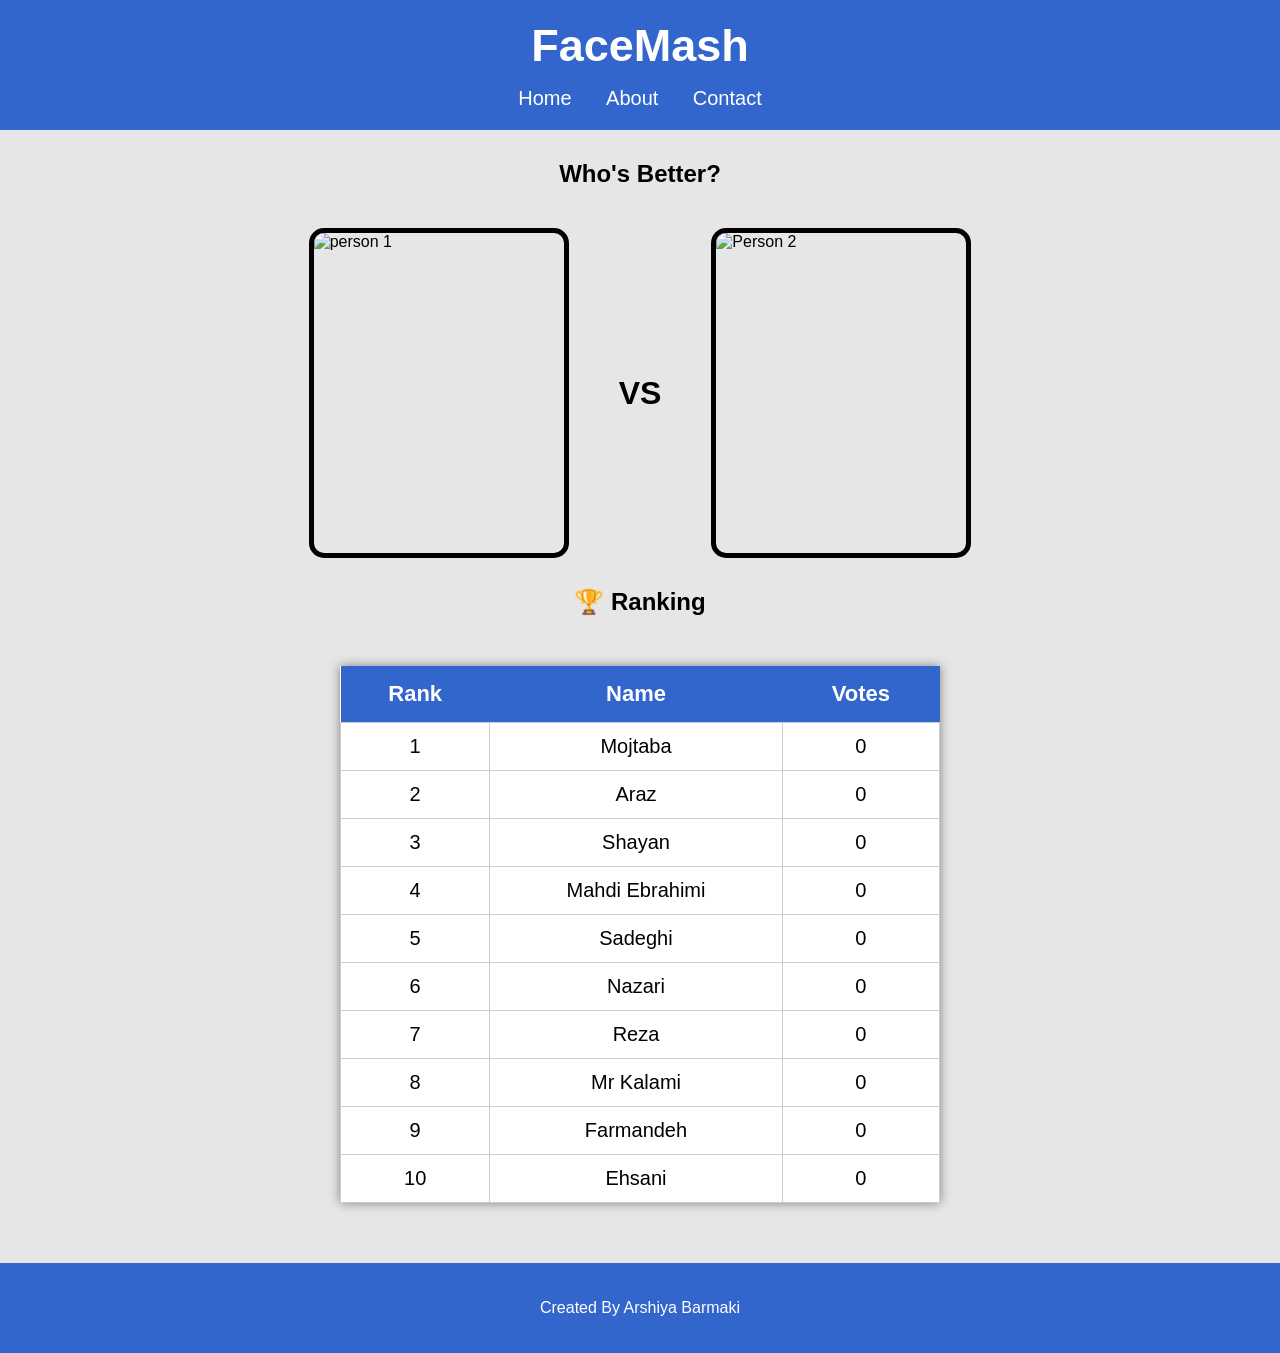
==== index.html @ 85f5c87e "Rename html.html to index.html" ====
﻿<!DOCTYPE html>
<html lang="en">

<head>
    <meta charset="UTF-8">
    <meta name="viewport" content="width=device-width, initial-scale=1.0">
    <title>FaceMash</title>

    <link rel="stylesheet" href="style.css">
</head>

<body>

    <header>

        <h1>FaceMash</h1>

        <nav>
            <a href="#">Home</a>
            <a href="#">About</a>
            <a href="#">Contact</a>
        </nav>

    </header>

    <h2>Who's Better?</h2>

    <div class="battle">

        <img id="person1" src="images/person1.jpg , images/Shayan1" alt="person 1">

        <h1>VS</h1>

        <img id="person2" src="images/person2.jpg" alt="Person 2">

    </div>

    <h2>🏆 Ranking</h2>

    <table id="rankingTable">

        <thead>

            <tr>

                <th>Rank</th>
                <th>Name</th>
                <th>Votes</th>

            </tr>

        </thead>

        <tbody>

            <tr>
                <td>1</td>
                <td>Araz</td>
                <td id="vote1">0</td>
            </tr>

            <tr>
                <td>2</td>
                <td>Mojtaba</td>
                <td id="vote2">0</td>
            </tr>

            <tr>
                <td>3</td>
                <td>Shayan</td>
                <td id="vote3">0</td>
            </tr>

            <tr>
                <td>4</td>
                <td>Mr Kalami</td>
                <td id="vote4">0</td>
            </tr>

            <tr>
                <td>5</td>
                <td>Mahdi Ebrahimi</td>
                <td id="vote5">0</td>
            </tr>

            <tr>
                <td>6</td>
                <td>Nazari</td>
                <td id="vote6">0</td>
            </tr>

            <tr>
                <td>7</td>
                <td>Reza</td>
                <td id="vote7">0</td>
            </tr>

            <tr>
                <td>8</td>
                <td>Ehsani</td>
                <td id="vote8">0</td>
            </tr>

            <tr>
                <td>9</td>
                <td>Sadeghi</td>
                <td id="vote9">0</td>
            </tr>
            <tr>
                <td>10</td>
                <td>Ehsani</td>
                <td id="vote10">0</td>
            </tr>

        </tbody>

    </table>

    <footer>

        <p>Created By Arshiya Barmaki</p>

    </footer>

    <script src="script.js"></script>

</body>

</html>
---- style.css ----
﻿body
{
    margin : 0;
    padding : 0;
    font-family : Arial , sans-serif;
    background : #e6e6e6;
}
header
{
    background : #3366cc;
    color : white;
    text-align : center;
    padding : 20px;
}
header h1
{
    margin : 0;
    font-size : 45px;
}
nav
{
    margin-top : 15px;
}
nav a
{
    color : white;
    text-decoration : none;
    margin : 15px;
    font-size : 20px;
    transition : 0.3s;
}
nav a:hover
{
    color : yellow;
}
h2
{
    text-align : center;
    margin-top : 30px;
}
.battle
{
    display : flex;
    justify-content : center;
    align-items : center;
    gap : 50px;
    margin-top : 40px;
}
.battle img
{
    width : 250px;
    height : 320px;
    object-fit : cover;
    border : 5px solid black;
    border-radius : 15px;
    cursor : pointer;
    transition : 0.3s;
}
.battle img:hover
{
    transform:scale(1.08);
    border-color : #3366cc;
}
table
{
    width : 600px;
    margin : 50px auto;
    border-collapse : collapse;
    background : white;
    box-shadow:0 0 10px gray;
}
th
{
    background : #3366cc;
    color : white;
    padding : 15px;
    font-size : 22px;
}
td
{
    text-align : center;
    padding : 12px;
    font-size : 20px;
    border : 1px solid #ccc;
}
tr:hover
{
    background : #f5f5f5;
}
footer
{
    margin-top : 60px;
    background : #3366cc;
    color : white;
    text-align : center;
    padding : 20px;
}
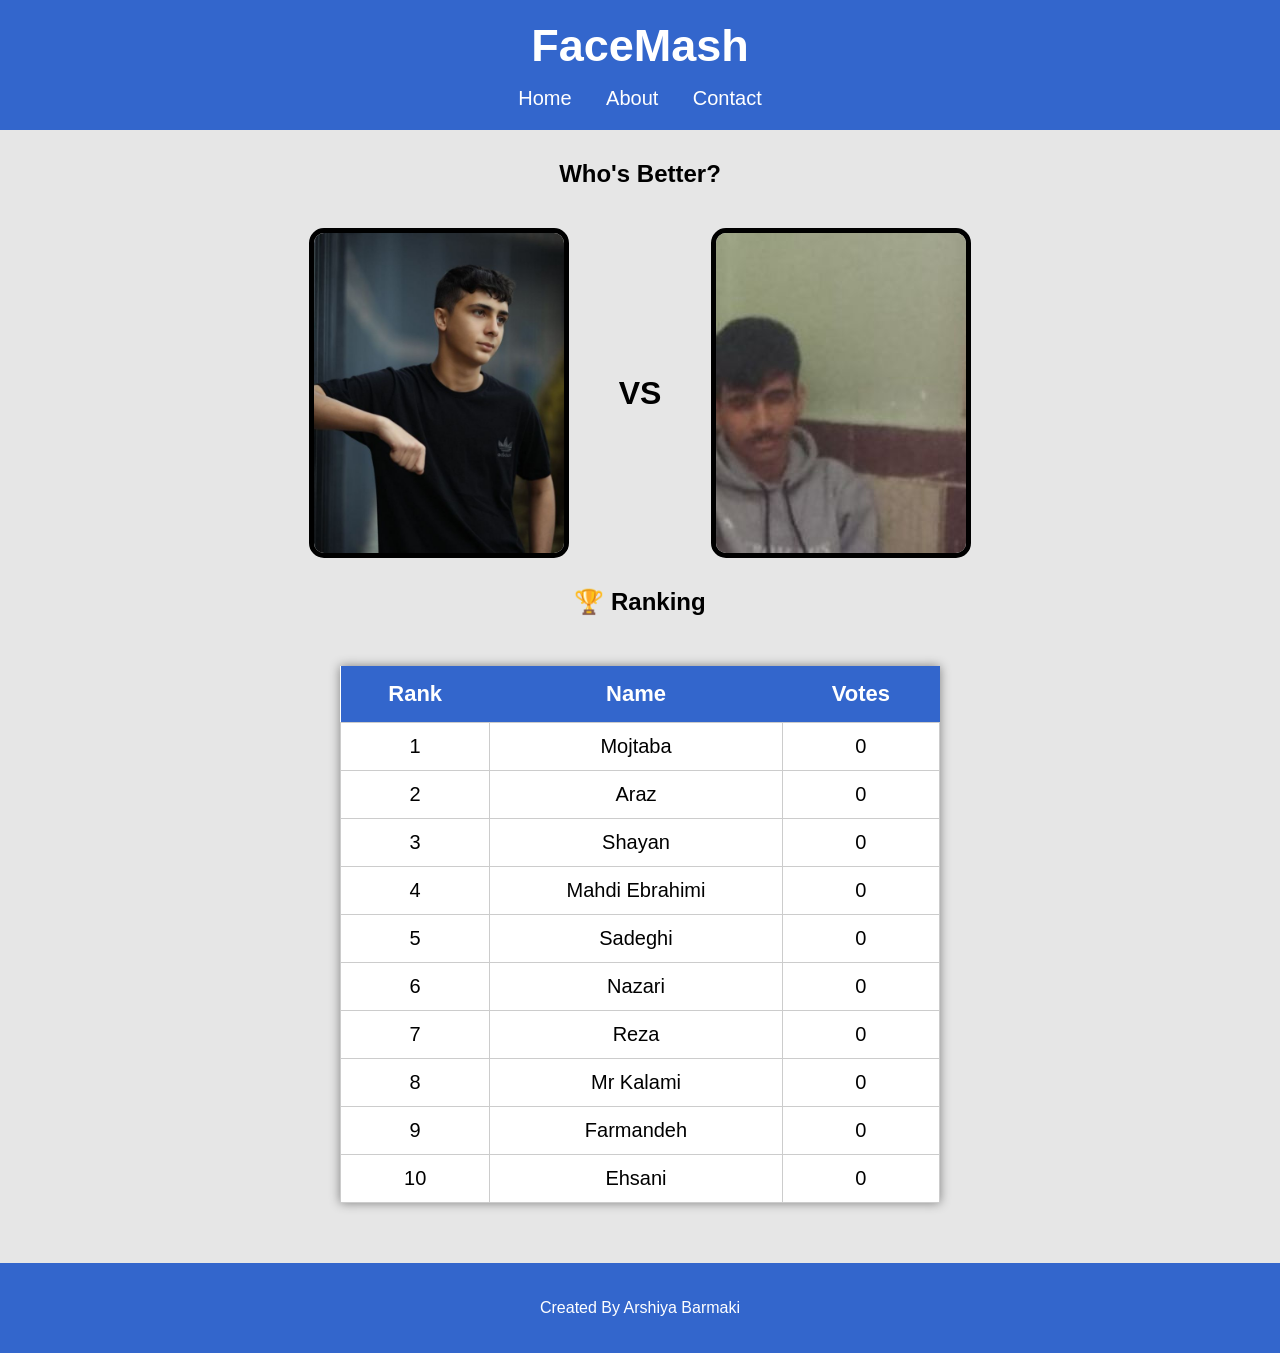
==== commit aa5b1b68: "Add files via upload" ====
--- a/index.html
+++ b/index.html
@@ -5,7 +5,6 @@
     <meta charset="UTF-8">
     <meta name="viewport" content="width=device-width, initial-scale=1.0">
     <title>FaceMash</title>
-
     <link rel="stylesheet" href="style.css">
 </head>
 
@@ -126,4 +125,4 @@
 
 </body>
 
-</html>
+</html>
--- a/style.css
+++ b/style.css
@@ -94,4 +94,36 @@
     color : white;
     text-align : center;
     padding : 20px;
+}
+@media (max-width: 768px) {
+
+    .photos {
+        flex-direction: column;
+        align-items: center;
+    }
+
+    img {
+        width: 90%;
+        height: auto;
+    }
+
+    table {
+        width: 95%;
+        margin: auto;
+        font-size: 18px;
+    }
+
+    h1 {
+        font-size: 36px;
+    }
+
+    h2 {
+        font-size: 28px;
+    }
+
+    .buttons {
+        position: static;
+        justify-content: center;
+        margin-bottom: 20px;
+    }
 }
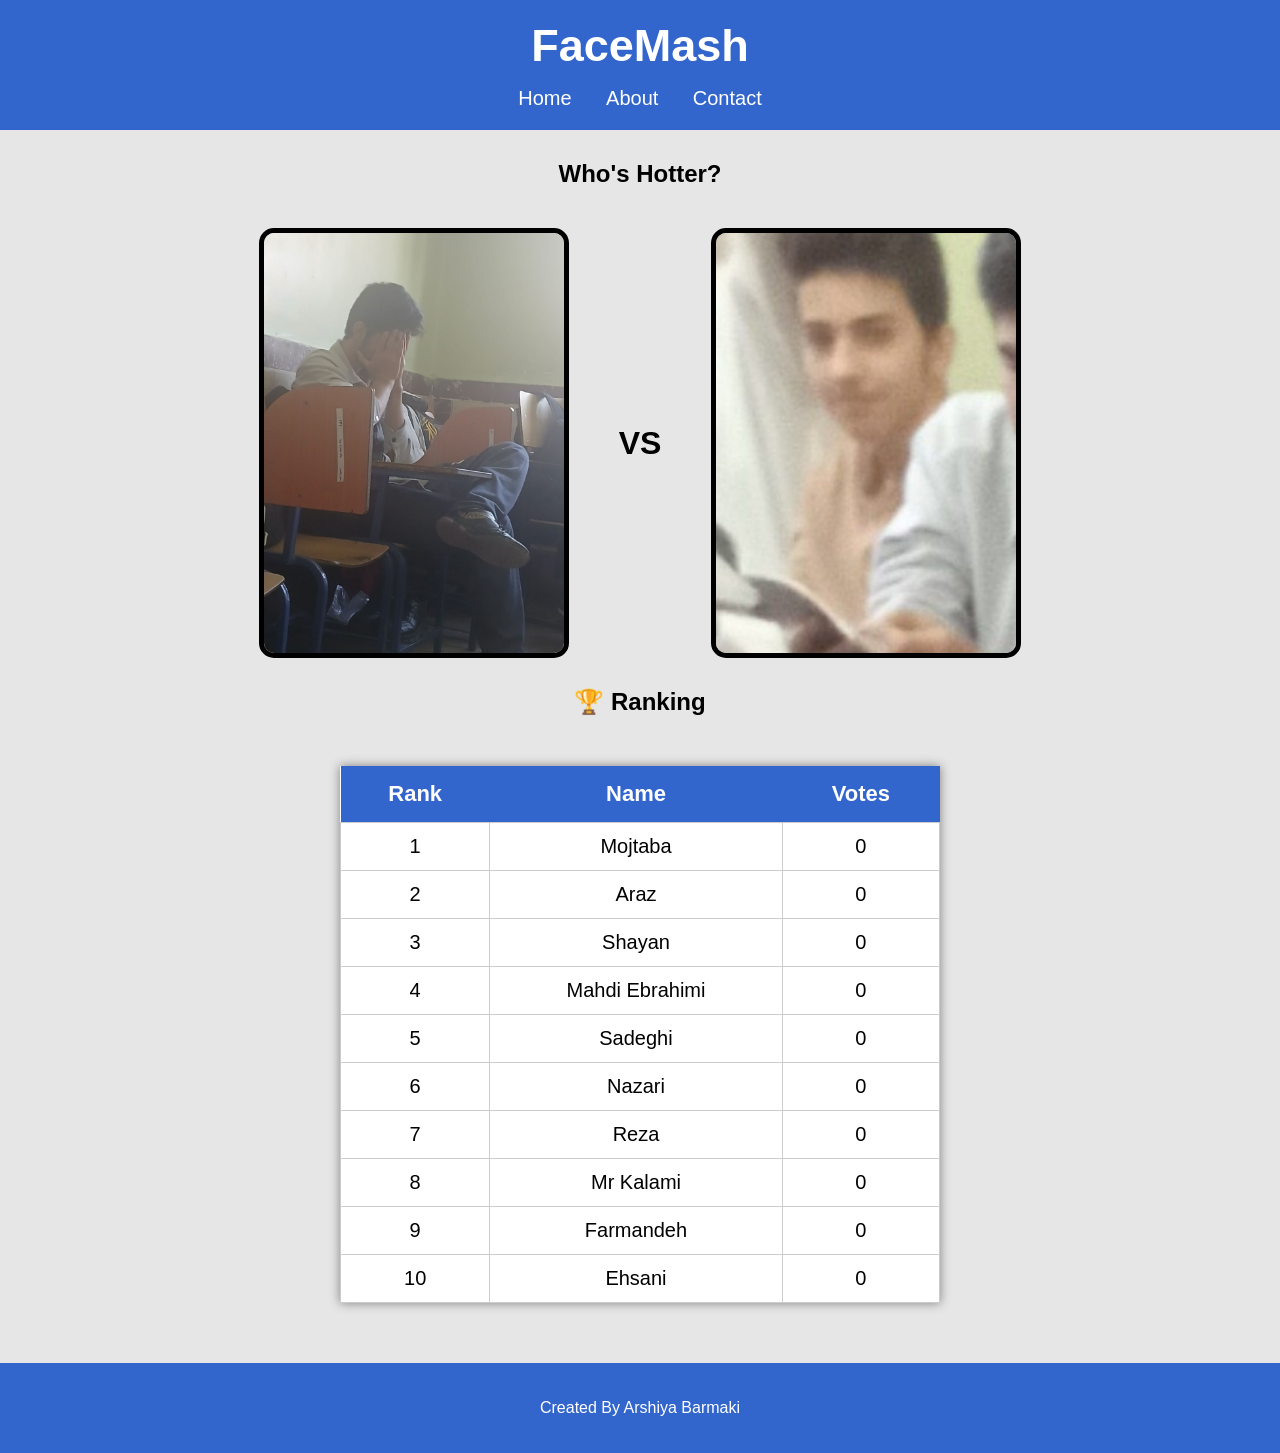
==== commit 77d42de2: "Add files via upload" ====
--- a/index.html
+++ b/index.html
@@ -22,7 +22,7 @@
 
     </header>
 
-    <h2>Who's Better?</h2>
+    <h2>Who's Hotter?</h2>
 
     <div class="battle">
 
--- a/style.css
+++ b/style.css
@@ -48,8 +48,8 @@
 }
 .battle img
 {
-    width : 250px;
-    height : 320px;
+    width : 300px;
+    height : 420px;
     object-fit : cover;
     border : 5px solid black;
     border-radius : 15px;
